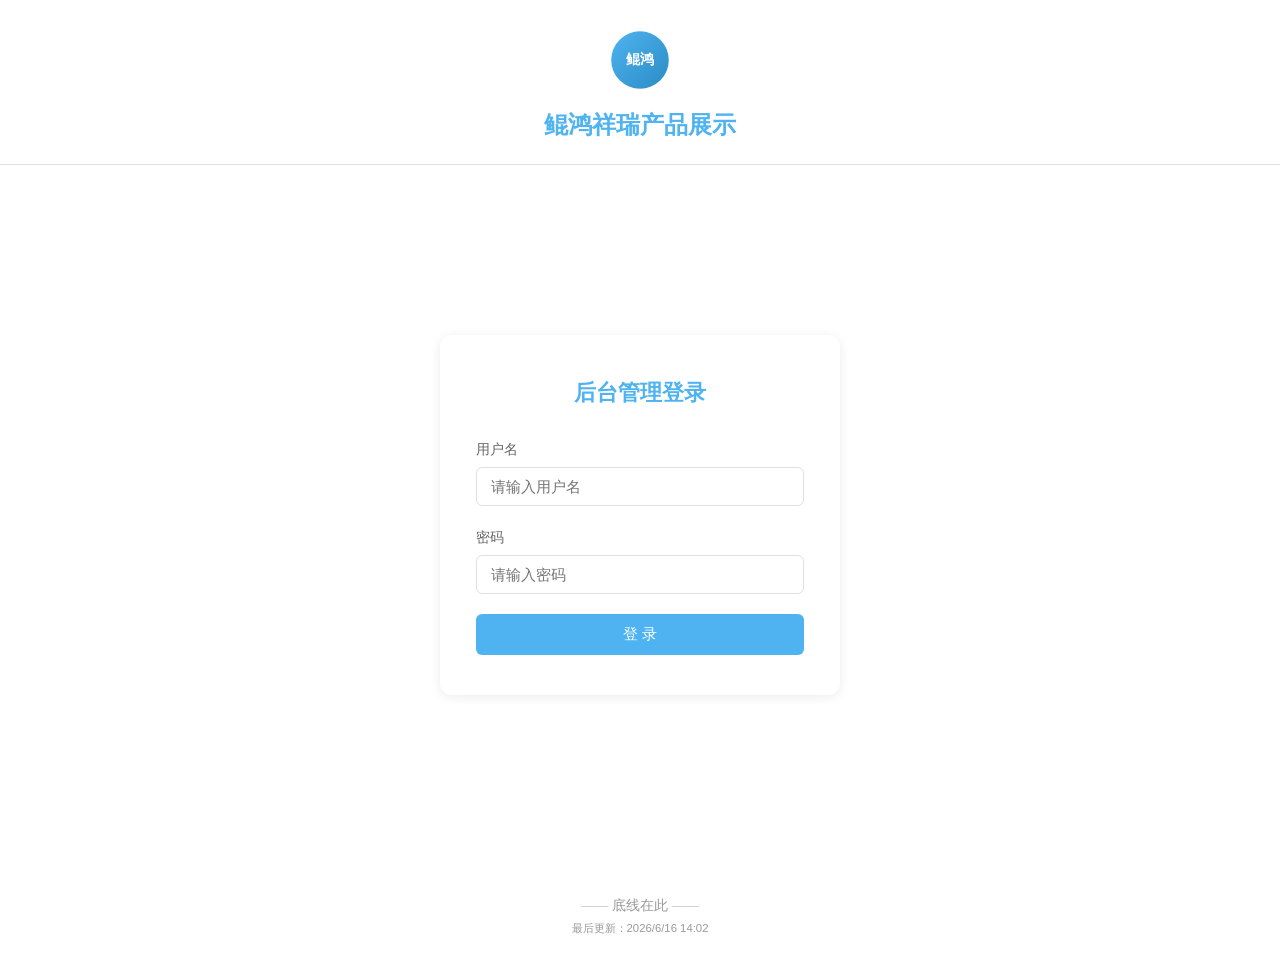
==== admin.html @ 7cc01976 "Initial commit" ====
<!DOCTYPE html>
<html lang="zh-CN">
<head>
  <meta charset="UTF-8" />
  <meta name="viewport" content="width=device-width, initial-scale=1.0" />
  <meta name="description" content="鲲鸿祥瑞产品展示 - 后台管理" />
  <title>后台管理 - 鲲鸿祥瑞产品展示</title>
  <link rel="stylesheet" href="css/style.css" />
</head>
<body>

  <!-- Header -->
  <header class="site-header">
    <a href="index.html" class="logo-link">
      <img src="images/logo.svg" alt="鲲鸿祥瑞" class="logo-img" />
    </a>
    <h1 class="site-title">鲲鸿祥瑞产品展示</h1>
  </header>

  <!-- Login -->
  <div class="login-container" id="loginContainer">
    <div class="login-card">
      <h2>后台管理登录</h2>
      <form id="loginForm">
        <div class="form-group">
          <label for="username">用户名</label>
          <input type="text" id="username" placeholder="请输入用户名" required />
        </div>
        <div class="form-group">
          <label for="password">密码</label>
          <input type="password" id="password" placeholder="请输入密码" required />
        </div>
        <div class="error-msg" id="loginError"></div>
        <button type="submit" class="btn btn-primary">登 录</button>
      </form>
    </div>
  </div>

  <!-- Admin Panel (hidden until login) -->
  <div id="adminPanel" style="display:none;">
    <div class="admin-container">

      <div class="admin-header">
        <h1>后台管理 - 鲲鸿祥瑞产品展示</h1>
      </div>

      <!-- Add / Edit Product -->
      <div class="section-title" id="formTitle">添加新产品</div>
      <form class="admin-form" id="productForm">
        <div class="form-row">
          <div class="form-group">
            <label for="prodCategory">产品方向 *</label>
            <select id="prodCategory" required>
              <option value="">请选择</option>
              <option value="新疆">新疆</option>
              <option value="四川">四川</option>
              <option value="甘/青">甘/青</option>
              <option value="邮轮">邮轮</option>
              <option value="云南">云南</option>
            </select>
          </div>
          <div class="form-group">
            <label for="prodName">海报名称 *</label>
            <input type="text" id="prodName" placeholder="产品名称" required />
          </div>
        </div>
        <div class="form-row">
          <div class="form-group">
            <label for="prodDays">天数 *</label>
            <input type="text" id="prodDays" placeholder="如：8天7晚" required />
          </div>
          <div class="form-group">
            <label for="posterInput">海报图片</label>
            <input type="file" id="posterInput" accept="image/*" />
            <img id="posterPreview" class="image-preview" style="display:none;" alt="预览" />
          </div>
        </div>
        <div class="form-row full">
          <div class="form-group">
            <label for="prodPolicy">收客细则 *</label>
            <textarea id="prodPolicy" placeholder="请输入收客细则..." required></textarea>
          </div>
        </div>
        <div class="form-row">
          <div class="form-group">
            <label for="itineraryInput">行程文件</label>
            <input type="file" id="itineraryInput" accept=".pdf,.doc,.docx,.jpg,.jpeg,.png,.webp" />
            <small id="itineraryName" style="display:none;color:var(--primary);"></small>
          </div>
        </div>
        <div class="form-row full" style="display:flex;gap:10px;">
          <button type="submit" class="btn btn-primary" style="width:auto;">保存产品</button>
          <button type="button" class="btn btn-sm" id="cancelEditBtn" style="display:none;background:#999;color:#fff;">取消编辑</button>
        </div>
      </form>

      <!-- Product List -->
      <div class="section-title">已有产品列表</div>
      <div class="admin-product-list">
        <table class="admin-table">
          <thead>
            <tr>
              <th>序号</th>
              <th>产品方向</th>
              <th>海报名称</th>
              <th>上传时间</th>
              <th>操作</th>
            </tr>
          </thead>
          <tbody id="productListBody"></tbody>
        </table>
        <div class="no-data" id="noData" style="display:none;">暂无产品数据</div>

        <div class="export-section">
          <button class="btn btn-outline" id="exportBtn">导出数据文件</button>
          <div class="export-hint">
            下载后请将文件放入 <code>H:\办公其他\渠道团产品汇总网站\js\</code> 目录替换原 data.js，然后上传到 GitHub。
          </div>
        </div>
      </div>

    </div>
  </div>

  <!-- Delete Confirm Modal -->
  <div class="modal-overlay" id="modalOverlay">
    <div class="modal-box">
      <h3>确认删除</h3>
      <p id="modalMessage"></p>
      <div class="modal-actions">
        <button class="btn btn-sm" id="modalCancel" style="background:#999;color:#fff;">取消</button>
        <button class="btn btn-danger" id="modalConfirm">确认删除</button>
      </div>
    </div>
  </div>

  <!-- Toast -->
  <div class="toast" id="toast"></div>

  <!-- Footer -->
  <footer class="site-footer">
    <span class="divider">——</span> 底线在此 <span class="divider">——</span>
    <br />
    <small>最后更新：2026/6/16 14:02</small>
  </footer>

  <!-- Scripts -->
  <script src="js/config.js"></script>
  <script src="js/data.js"></script>
  <script src="js/admin.js"></script>
</body>
</html>
---- css/style.css ----
/* ============================================
   鲲鸿祥瑞产品展示 - 全局样式
   更新日期：20260616
   ============================================ */

:root {
  --primary: #4eb3f0;
  --primary-dark: #3a9fd9;
  --primary-light: #e8f6fd;
  --bg: #ffffff;
  --bg-secondary: #f5f7fa;
  --text: #333333;
  --text-light: #666666;
  --text-muted: #999999;
  --border: #e0e0e0;
  --shadow: 0 2px 12px rgba(0, 0, 0, 0.08);
  --shadow-hover: 0 4px 20px rgba(0, 0, 0, 0.12);
  --radius: 8px;
  --font-stack: -apple-system, BlinkMacSystemFont, "Segoe UI", "PingFang SC", "Hiragino Sans GB", "Microsoft YaHei", "Helvetica Neue", Arial, sans-serif;
  --transition: all 0.25s ease;
}

/* ---------- Reset ---------- */
*, *::before, *::after {
  box-sizing: border-box;
  margin: 0;
  padding: 0;
}

html {
  font-size: 16px;
  -webkit-text-size-adjust: 100%;
}

body {
  font-family: var(--font-stack);
  color: var(--text);
  background-color: var(--bg);
  line-height: 1.6;
  min-height: 100vh;
}

a {
  color: var(--primary);
  text-decoration: none;
  transition: var(--transition);
}

a:hover {
  color: var(--primary-dark);
}

img {
  max-width: 100%;
  height: auto;
  display: block;
}

button {
  cursor: pointer;
  font-family: var(--font-stack);
  border: none;
  outline: none;
  transition: var(--transition);
}

input, textarea, select {
  font-family: var(--font-stack);
  outline: none;
  transition: var(--transition);
}

/* ---------- Header ---------- */
.site-header {
  text-align: center;
  padding: 30px 20px 20px;
  background: var(--bg);
  border-bottom: 1px solid var(--border);
}

.logo-link {
  display: inline-block;
  cursor: pointer;
  transition: var(--transition);
}

.logo-link:hover {
  opacity: 0.85;
}

.logo-img {
  width: 60px;
  height: 60px;
  margin: 0 auto 8px;
}

.site-title {
  font-size: 1.5rem;
  font-weight: 700;
  color: var(--primary);
  cursor: pointer;
  user-select: none;
}

.site-title:hover {
  color: var(--primary-dark);
}

/* ---------- Login ---------- */
.login-container {
  display: flex;
  justify-content: center;
  align-items: center;
  min-height: calc(100vh - 200px);
  padding: 40px 20px;
}

.login-card {
  background: var(--bg);
  border-radius: 12px;
  box-shadow: var(--shadow);
  padding: 40px 36px;
  width: 100%;
  max-width: 400px;
}

.login-card h2 {
  text-align: center;
  margin-bottom: 28px;
  color: var(--primary);
  font-size: 1.4rem;
}

.form-group {
  margin-bottom: 20px;
}

.form-group label {
  display: block;
  margin-bottom: 6px;
  font-size: 0.9rem;
  color: var(--text-light);
  font-weight: 500;
}

.form-group input,
.form-group textarea,
.form-group select {
  width: 100%;
  padding: 10px 14px;
  border: 1px solid var(--border);
  border-radius: 6px;
  font-size: 0.95rem;
  color: var(--text);
  background: var(--bg);
}

.form-group input:focus,
.form-group textarea:focus,
.form-group select:focus {
  border-color: var(--primary);
  box-shadow: 0 0 0 3px rgba(78, 179, 240, 0.15);
}

.form-group textarea {
  min-height: 100px;
  resize: vertical;
}

.error-msg {
  color: #e74c3c;
  font-size: 0.85rem;
  margin-top: 4px;
  display: none;
}

.error-msg.show {
  display: block;
}

/* ---------- Buttons ---------- */
.btn {
  display: inline-block;
  padding: 10px 24px;
  border-radius: 6px;
  font-size: 0.95rem;
  font-weight: 500;
  text-align: center;
  transition: var(--transition);
}

.btn-primary {
  background: var(--primary);
  color: #fff;
  width: 100%;
}

.btn-primary:hover {
  background: var(--primary-dark);
}

.btn-sm {
  padding: 6px 14px;
  font-size: 0.85rem;
}

.btn-danger {
  background: #e74c3c;
  color: #fff;
}

.btn-danger:hover {
  background: #c0392b;
}

.btn-outline {
  background: transparent;
  border: 1px solid var(--primary);
  color: var(--primary);
}

.btn-outline:hover {
  background: var(--primary);
  color: #fff;
}

/* ---------- Navigation ---------- */
.nav-bar {
  display: flex;
  flex-wrap: wrap;
  gap: 8px;
  justify-content: center;
  padding: 12px 20px;
  background: var(--bg);
  border-bottom: 1px solid var(--border);
  position: sticky;
  top: 0;
  z-index: 100;
}

.nav-btn {
  padding: 8px 20px;
  border-radius: 20px;
  background: var(--bg-secondary);
  color: var(--text);
  font-size: 0.9rem;
  border: 1px solid transparent;
}

.nav-btn:hover {
  background: var(--primary-light);
  color: var(--primary);
}

.nav-btn.active {
  background: var(--primary);
  color: #fff;
  border-color: var(--primary);
}

/* ---------- Side Nav (index) ---------- */
.side-nav {
  position: fixed;
  right: 20px;
  top: 50%;
  transform: translateY(-50%);
  background: var(--bg);
  border-radius: 12px;
  box-shadow: var(--shadow);
  padding: 16px 12px;
  z-index: 200;
  display: flex;
  flex-direction: column;
  gap: 6px;
  min-width: 80px;
}

.side-nav .nav-btn {
  display: block;
  text-align: center;
}

.side-nav .search-wrap {
  margin-top: 4px;
  display: flex;
  flex-direction: column;
  gap: 4px;
}

.side-nav .search-input {
  width: 100%;
  padding: 6px 10px;
  border: 1px solid var(--border);
  border-radius: 6px;
  font-size: 0.8rem;
}

.side-nav .search-btn {
  padding: 5px 10px;
  font-size: 0.8rem;
  background: var(--primary);
  color: #fff;
  border-radius: 6px;
}

/* ---------- Masonry ---------- */
.masonry-container {
  padding: 20px;
  margin-right: 120px;
}

/* Columns by screen size */
.masonry {
  column-count: 4;
  column-gap: 16px;
}

.masonry-item {
  break-inside: avoid;
  margin-bottom: 16px;
  background: var(--bg);
  border-radius: var(--radius);
  box-shadow: var(--shadow);
  overflow: hidden;
  transition: var(--transition);
}

.masonry-item:hover {
  box-shadow: var(--shadow-hover);
  transform: translateY(-2px);
}

.masonry-item .poster-link {
  display: block;
  cursor: pointer;
}

.masonry-item .poster-img {
  width: 100%;
  max-width: 400px;
  display: block;
}

.masonry-item .poster-info {
  padding: 10px 12px;
}

.masonry-item .poster-name {
  font-size: 0.9rem;
  font-weight: 500;
  color: var(--text);
  line-height: 1.4;
}

.masonry-item .poster-time {
  font-size: 0.78rem;
  color: var(--text-muted);
  margin-top: 4px;
}

/* ---------- Product Table (detail) ---------- */
.product-table-container {
  padding: 20px;
  overflow-x: auto;
}

.product-table {
  width: 100%;
  border-collapse: collapse;
  font-size: 0.9rem;
}

.product-table th {
  background: var(--primary-light);
  color: var(--text);
  padding: 12px 10px;
  text-align: left;
  font-weight: 600;
  white-space: nowrap;
}

.product-table td {
  padding: 10px;
  border-bottom: 1px solid var(--border);
  vertical-align: middle;
}

.product-table tbody tr {
  transition: var(--transition);
}

.product-table tbody tr:hover {
  background: var(--bg-secondary);
}

.product-table .thumb-img {
  width: 80px;
  border-radius: 4px;
  cursor: pointer;
}

.policy-cell {
  max-width: 220px;
  overflow: hidden;
  text-overflow: ellipsis;
  white-space: nowrap;
  cursor: pointer;
  transition: var(--transition);
}

.policy-cell.expanded {
  white-space: normal;
  max-width: 400px;
}

.file-icon-link {
  display: inline-flex;
  align-items: center;
  gap: 4px;
  color: var(--primary);
  font-size: 0.85rem;
  cursor: pointer;
}

.file-icon-link:hover {
  color: var(--primary-dark);
}

/* ---------- Admin ---------- */
.admin-container {
  max-width: 1000px;
  margin: 0 auto;
  padding: 24px 20px;
}

.admin-header {
  text-align: center;
  margin-bottom: 28px;
}

.admin-header h1 {
  font-size: 1.4rem;
  color: var(--primary);
}

.section-title {
  font-size: 1.1rem;
  font-weight: 600;
  margin-bottom: 16px;
  padding-bottom: 8px;
  border-bottom: 2px solid var(--primary-light);
}

.admin-form {
  background: var(--bg);
  border-radius: var(--radius);
  box-shadow: var(--shadow);
  padding: 24px;
  margin-bottom: 24px;
}

.admin-form .form-row {
  display: grid;
  grid-template-columns: 1fr 1fr;
  gap: 16px;
}

.admin-form .form-row.full {
  grid-template-columns: 1fr;
}

.admin-form .image-preview {
  margin-top: 8px;
  max-width: 200px;
  border-radius: 6px;
}

.admin-product-list {
  background: var(--bg);
  border-radius: var(--radius);
  box-shadow: var(--shadow);
  padding: 24px;
  overflow-x: auto;
}

.admin-table {
  width: 100%;
  border-collapse: collapse;
  font-size: 0.88rem;
}

.admin-table th {
  background: var(--bg-secondary);
  padding: 10px 8px;
  text-align: left;
  font-weight: 600;
}

.admin-table td {
  padding: 8px;
  border-bottom: 1px solid var(--border);
}

.admin-table tbody tr:hover {
  background: var(--primary-light);
}

.action-btns {
  display: flex;
  gap: 6px;
}

.export-section {
  margin-top: 16px;
  text-align: right;
}

.export-hint {
  font-size: 0.82rem;
  color: var(--text-muted);
  margin-top: 8px;
}

/* ---------- Footer ---------- */
.site-footer {
  text-align: center;
  padding: 30px 20px;
  color: var(--text-muted);
  font-size: 0.85rem;
}

.site-footer .divider {
  color: #ccc;
}

/* ---------- Modal ---------- */
.modal-overlay {
  display: none;
  position: fixed;
  inset: 0;
  background: rgba(0, 0, 0, 0.5);
  z-index: 999;
  justify-content: center;
  align-items: center;
}

.modal-overlay.show {
  display: flex;
}

.modal-box {
  background: var(--bg);
  border-radius: 12px;
  padding: 28px;
  max-width: 500px;
  width: 90%;
  box-shadow: 0 8px 32px rgba(0, 0, 0, 0.2);
}

.modal-box h3 {
  margin-bottom: 16px;
}

.modal-actions {
  display: flex;
  justify-content: flex-end;
  gap: 10px;
  margin-top: 20px;
}

/* ---------- Toast ---------- */
.toast {
  position: fixed;
  top: 20px;
  left: 50%;
  transform: translateX(-50%);
  background: #333;
  color: #fff;
  padding: 10px 24px;
  border-radius: 20px;
  font-size: 0.9rem;
  z-index: 1000;
  opacity: 0;
  transition: opacity 0.3s ease;
  pointer-events: none;
}

.toast.show {
  opacity: 1;
}

.toast.success {
  background: #27ae60;
}

.toast.error {
  background: #e74c3c;
}

/* ---------- No data ---------- */
.no-data {
  text-align: center;
  color: var(--text-muted);
  padding: 60px 20px;
  font-size: 1rem;
}

/* ============================================
   Responsive
   ============================================ */

/* Desktop wide: 5 cols */
@media (min-width: 1400px) {
  .masonry {
    column-count: 5;
  }
}

/* Desktop: 4 cols */
@media (min-width: 1025px) and (max-width: 1399px) {
  .masonry {
    column-count: 4;
  }
}

/* Tablet: 3 cols */
@media (min-width: 769px) and (max-width: 1024px) {
  .masonry {
    column-count: 3;
  }
  .side-nav {
    right: 10px;
    min-width: 70px;
    padding: 12px 8px;
  }
  .masonry-container {
    margin-right: 100px;
  }
  .admin-form .form-row {
    grid-template-columns: 1fr;
  }
}

/* Tablet / small: 2-3 cols */
@media (min-width: 481px) and (max-width: 768px) {
  .masonry {
    column-count: 3;
    column-gap: 10px;
  }
  .masonry-item {
    margin-bottom: 10px;
  }
  .masonry-container {
    margin-right: 0;
    padding: 10px;
  }
  .side-nav {
    position: fixed;
    bottom: 0;
    left: 0;
    right: 0;
    top: auto;
    transform: none;
    flex-direction: row;
    border-radius: 0;
    padding: 8px 10px;
    gap: 4px;
    overflow-x: auto;
    box-shadow: 0 -2px 8px rgba(0,0,0,0.08);
  }
  .side-nav .nav-btn {
    white-space: nowrap;
    flex-shrink: 0;
    font-size: 0.8rem;
    padding: 6px 12px;
  }
  .side-nav .search-wrap {
    flex-direction: row;
    flex-shrink: 0;
    gap: 4px;
  }
  .side-nav .search-input {
    width: 100px;
  }
  .site-footer {
    padding-bottom: 70px;
  }
  .product-table th:nth-child(4),
  .product-table td:nth-child(4) {
    display: none;
  }
}

/* Phone: 2 cols */
@media (max-width: 480px) {
  .masonry {
    column-count: 2;
    column-gap: 8px;
  }
  .masonry-item {
    margin-bottom: 8px;
  }
  .masonry-container {
    margin-right: 0;
    padding: 8px;
  }
  .masonry-item .poster-name {
    font-size: 0.8rem;
  }
  .masonry-item .poster-time {
    font-size: 0.72rem;
  }
  .side-nav {
    position: fixed;
    bottom: 0;
    left: 0;
    right: 0;
    top: auto;
    transform: none;
    flex-direction: row;
    border-radius: 0;
    padding: 6px 8px;
    gap: 3px;
    overflow-x: auto;
    box-shadow: 0 -2px 8px rgba(0,0,0,0.08);
  }
  .side-nav .nav-btn {
    white-space: nowrap;
    flex-shrink: 0;
    font-size: 0.75rem;
    padding: 5px 10px;
  }
  .side-nav .search-wrap {
    flex-direction: row;
    flex-shrink: 0;
    gap: 3px;
  }
  .side-nav .search-input {
    width: 80px;
    font-size: 0.75rem;
  }
  .site-footer {
    padding-bottom: 70px;
  }
  .site-header {
    padding: 20px 12px 12px;
  }
  .site-title {
    font-size: 1.2rem;
  }
  /* Detail table -> card */
  .product-table thead {
    display: none;
  }
  .product-table tbody tr {
    display: block;
    margin-bottom: 12px;
    border: 1px solid var(--border);
    border-radius: var(--radius);
    padding: 10px;
  }
  .product-table tbody td {
    display: flex;
    justify-content: space-between;
    align-items: center;
    padding: 6px 0;
    border-bottom: 1px dotted var(--border);
  }
  .product-table tbody td:last-child {
    border-bottom: none;
  }
  .product-table tbody td::before {
    content: attr(data-label);
    font-weight: 600;
    color: var(--text-light);
    font-size: 0.8rem;
    flex-shrink: 0;
    margin-right: 10px;
  }
  .admin-form .form-row {
    grid-template-columns: 1fr;
  }
  .admin-table {
    font-size: 0.78rem;
  }
}
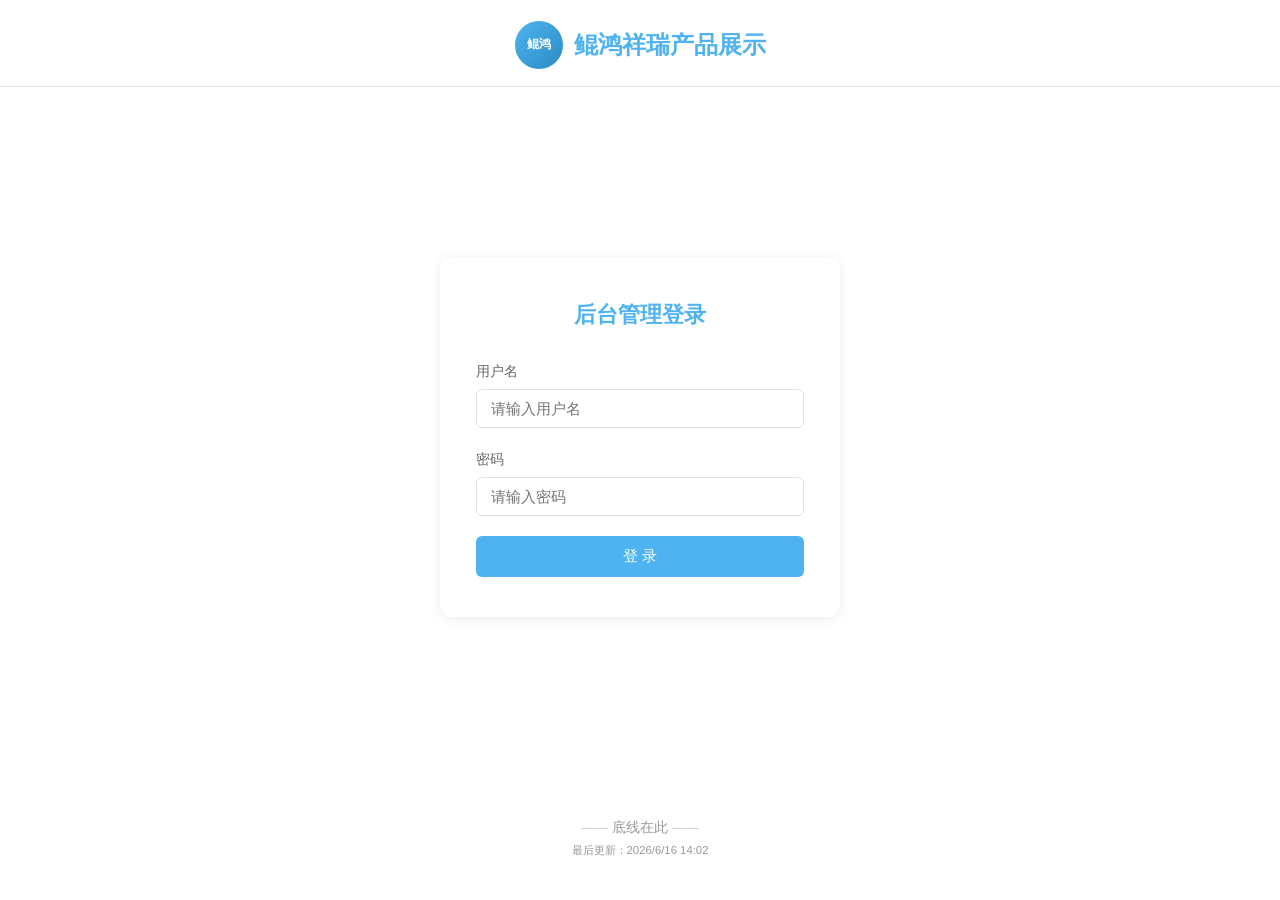
==== commit e7291830: "fix: data slimdown, modal, admin improvements" ====
--- a/admin.html
+++ b/admin.html
@@ -12,7 +12,7 @@
   <!-- Header -->
   <header class="site-header">
     <a href="index.html" class="logo-link">
-      <img src="images/logo.svg" alt="鲲鸿祥瑞" class="logo-img" />
+      <img src="images/logo.svg" alt="鲲鸿祥瑞" class="logo-img" id="headerLogoImg" />
     </a>
     <h1 class="site-title">鲲鸿祥瑞产品展示</h1>
   </header>
@@ -44,77 +44,157 @@
         <h1>后台管理 - 鲲鸿祥瑞产品展示</h1>
       </div>
 
-      <!-- Add / Edit Product -->
-      <div class="section-title" id="formTitle">添加新产品</div>
-      <form class="admin-form" id="productForm">
-        <div class="form-row">
-          <div class="form-group">
-            <label for="prodCategory">产品方向 *</label>
-            <select id="prodCategory" required>
-              <option value="">请选择</option>
-              <option value="新疆">新疆</option>
-              <option value="四川">四川</option>
-              <option value="甘/青">甘/青</option>
-              <option value="邮轮">邮轮</option>
-              <option value="云南">云南</option>
-            </select>
-          </div>
-          <div class="form-group">
-            <label for="prodName">海报名称 *</label>
-            <input type="text" id="prodName" placeholder="产品名称" required />
-          </div>
-        </div>
-        <div class="form-row">
-          <div class="form-group">
-            <label for="prodDays">天数 *</label>
-            <input type="text" id="prodDays" placeholder="如：8天7晚" required />
-          </div>
-          <div class="form-group">
-            <label for="posterInput">海报图片</label>
-            <input type="file" id="posterInput" accept="image/*" />
-            <img id="posterPreview" class="image-preview" style="display:none;" alt="预览" />
-          </div>
-        </div>
-        <div class="form-row full">
-          <div class="form-group">
-            <label for="prodPolicy">收客细则 *</label>
-            <textarea id="prodPolicy" placeholder="请输入收客细则..." required></textarea>
-          </div>
-        </div>
-        <div class="form-row">
-          <div class="form-group">
-            <label for="itineraryInput">行程文件</label>
-            <input type="file" id="itineraryInput" accept=".pdf,.doc,.docx,.jpg,.jpeg,.png,.webp" />
-            <small id="itineraryName" style="display:none;color:var(--primary);"></small>
-          </div>
-        </div>
-        <div class="form-row full" style="display:flex;gap:10px;">
-          <button type="submit" class="btn btn-primary" style="width:auto;">保存产品</button>
-          <button type="button" class="btn btn-sm" id="cancelEditBtn" style="display:none;background:#999;color:#fff;">取消编辑</button>
-        </div>
-      </form>
-
-      <!-- Product List -->
-      <div class="section-title">已有产品列表</div>
-      <div class="admin-product-list">
-        <table class="admin-table">
-          <thead>
-            <tr>
-              <th>序号</th>
-              <th>产品方向</th>
-              <th>海报名称</th>
-              <th>上传时间</th>
-              <th>操作</th>
-            </tr>
-          </thead>
-          <tbody id="productListBody"></tbody>
-        </table>
-        <div class="no-data" id="noData" style="display:none;">暂无产品数据</div>
-
-        <div class="export-section">
-          <button class="btn btn-outline" id="exportBtn">导出数据文件</button>
-          <div class="export-hint">
-            下载后请将文件放入 <code>H:\办公其他\渠道团产品汇总网站\js\</code> 目录替换原 data.js，然后上传到 GitHub。
+      <!-- Tab Navigation -->
+      <div class="tab-nav" id="tabNav">
+        <button class="tab-btn active" data-tab="tab-products">产品管理</button>
+        <button class="tab-btn" data-tab="tab-config">网站配置</button>
+        <button class="tab-btn" data-tab="tab-users">用户管理</button>
+        <button class="tab-btn" data-tab="tab-export">导出部署</button>
+      </div>
+
+      <!-- ============ Tab 1: 产品管理 ============ -->
+      <div class="tab-panel active" id="tab-products">
+
+        <div class="section-title" id="formTitle">添加新产品</div>
+        <form class="admin-form" id="productForm">
+          <div class="form-row">
+            <div class="form-group">
+              <label for="prodCategory">产品方向 *</label>
+              <input type="text" id="prodCategory" list="categoryDatalist" placeholder="请选择或输入产品方向" required />
+              <datalist id="categoryDatalist"></datalist>
+            </div>
+            <div class="form-group">
+              <label for="prodName">海报名称 *</label>
+              <input type="text" id="prodName" placeholder="产品名称" required />
+            </div>
+          </div>
+          <div class="form-row">
+            <div class="form-group">
+              <label for="prodDays">天数 *</label>
+              <input type="text" id="prodDays" placeholder="如：8天7晚" required />
+            </div>
+            <div class="form-group">
+              <label for="posterInput">海报图片</label>
+              <input type="file" id="posterInput" accept="image/*" />
+              <img id="posterPreview" class="image-preview" style="display:none;" alt="预览" />
+            </div>
+          </div>
+          <div class="form-row full">
+            <div class="form-group">
+              <label for="prodPolicy">收客细则 *</label>
+              <textarea id="prodPolicy" placeholder="请输入收客细则..." required></textarea>
+            </div>
+          </div>
+          <div class="form-row">
+            <div class="form-group">
+              <label for="itineraryInput">行程文件</label>
+              <input type="file" id="itineraryInput" accept=".pdf,.doc,.docx,.jpg,.jpeg,.png,.webp" />
+              <small id="itineraryName" style="display:none;color:var(--primary);"></small>
+            </div>
+          </div>
+          <div class="form-row full" style="display:flex;gap:10px;">
+            <button type="submit" class="btn btn-primary" style="width:auto;">保存产品</button>
+            <button type="button" class="btn btn-sm" id="cancelEditBtn" style="display:none;background:#999;color:#fff;">取消编辑</button>
+          </div>
+        </form>
+
+        <div class="section-title">已有产品列表</div>
+        <div class="admin-product-list">
+          <table class="admin-table">
+            <thead>
+              <tr>
+                <th>序号</th>
+                <th>产品方向</th>
+                <th>海报名称</th>
+                <th>上传时间</th>
+                <th>操作</th>
+              </tr>
+            </thead>
+            <tbody id="productListBody"></tbody>
+          </table>
+          <div class="no-data" id="noData" style="display:none;">暂无产品数据</div>
+        </div>
+
+      </div>
+
+      <!-- ============ Tab 2: 网站配置 ============ -->
+      <div class="tab-panel" id="tab-config">
+
+        <!-- 模块A: Logo替换 -->
+        <div class="section-title">Logo 替换</div>
+        <div class="config-card">
+          <div class="logo-preview-box">
+            <p>当前 Logo：</p>
+            <img id="logoPreviewImg" src="images/logo.svg" alt="Logo预览" class="logo-preview-img" />
+          </div>
+          <div class="form-row" style="margin-top:16px;">
+            <div class="form-group">
+              <label for="logoFileInput">选择新 Logo（png/jpg/svg）</label>
+              <input type="file" id="logoFileInput" accept="image/png,image/jpeg,image/svg+xml,.svg" />
+            </div>
+          </div>
+        </div>
+
+        <!-- 模块B: 快速导航分类管理 -->
+        <div class="section-title">快速导航分类管理</div>
+        <div class="config-card">
+          <p class="config-hint">星标分类出现在首页快速导航（最多5个）。非星标分类仅作为产品方向选项。</p>
+          <div class="category-list" id="categoryList">
+            <!-- 动态填充 -->
+          </div>
+          <div class="add-category-row">
+            <input type="text" id="newCategoryInput" placeholder="输入新分类名称" maxlength="20" />
+            <button class="btn btn-primary" id="addCategoryBtn" style="width:auto;">新增分类</button>
+          </div>
+        </div>
+
+      </div>
+
+      <!-- ============ Tab 3: 用户管理 ============ -->
+      <div class="tab-panel" id="tab-users">
+        <div class="section-title">详情页登录用户管理</div>
+        <div class="config-card">
+          <table class="user-table" id="userTable">
+            <thead>
+              <tr>
+                <th>序号</th>
+                <th>用户名</th>
+                <th>密码</th>
+                <th>操作</th>
+              </tr>
+            </thead>
+            <tbody id="userTableBody"></tbody>
+          </table>
+          <div class="add-user-row">
+            <button class="btn btn-primary" id="addUserBtn" style="width:auto;">新增用户</button>
+          </div>
+        </div>
+      </div>
+
+      <!-- ============ Tab 4: 导出部署 ============ -->
+      <div class="tab-panel" id="tab-export">
+        <div class="section-title">导出部署</div>
+        <div class="config-card">
+          <div class="export-actions">
+            <div class="export-item">
+              <button class="btn btn-outline export-btn" id="exportDataBtn">导出 data.js</button>
+              <p class="export-desc">导出产品数据文件</p>
+            </div>
+            <div class="export-item">
+              <button class="btn btn-outline export-btn" id="exportConfigBtn">导出 config.js</button>
+              <p class="export-desc">导出网站配置（Logo路径、分类、用户）</p>
+            </div>
+            <div class="export-item">
+              <button class="btn btn-outline export-btn" id="batchExportImagesBtn">批量导出图片</button>
+              <p class="export-desc">批量下载所有产品海报图片文件</p>
+            </div>
+            <div class="export-item">
+              <button class="btn btn-primary export-btn" id="exportAllBtn">导出全部并下载</button>
+              <p class="export-desc">打包导出 data.js + config.js</p>
+            </div>
+          </div>
+          <div class="export-hint" style="text-align:center;">
+            下载后将文件放入 <code>H:\办公其他\渠道团产品汇总网站\</code> 对应目录替换原文件。图片放入 <code>images\</code> 文件夹。
           </div>
         </div>
       </div>
@@ -125,12 +205,38 @@
   <!-- Delete Confirm Modal -->
   <div class="modal-overlay" id="modalOverlay">
     <div class="modal-box">
-      <h3>确认删除</h3>
+      <h3 id="modalTitle">确认删除</h3>
       <p id="modalMessage"></p>
       <div class="modal-actions">
         <button class="btn btn-sm" id="modalCancel" style="background:#999;color:#fff;">取消</button>
         <button class="btn btn-danger" id="modalConfirm">确认删除</button>
       </div>
+    </div>
+  </div>
+
+  <!-- User Edit Modal -->
+  <div class="modal-overlay" id="userModalOverlay">
+    <div class="modal-box">
+      <h3 id="userModalTitle">编辑用户</h3>
+      <form id="userForm">
+        <div class="form-group">
+          <label for="userFormUsername">用户名</label>
+          <input type="text" id="userFormUsername" placeholder="请输入用户名" required />
+        </div>
+        <div class="form-group">
+          <label for="userFormPassword">密码</label>
+          <input type="text" id="userFormPassword" placeholder="请输入密码" required />
+        </div>
+        <div class="form-group">
+          <label for="userFormConfirm">确认密码</label>
+          <input type="text" id="userFormConfirm" placeholder="请再次输入密码" required />
+        </div>
+        <div class="error-msg" id="userFormError" style="color:#e74c3c;"></div>
+        <div class="modal-actions">
+          <button type="button" class="btn btn-sm" id="userModalCancel" style="background:#999;color:#fff;">取消</button>
+          <button type="submit" class="btn btn-primary" style="width:auto;">保存</button>
+        </div>
+      </form>
     </div>
   </div>
 
--- a/css/style.css
+++ b/css/style.css
@@ -72,16 +72,21 @@
 
 /* ---------- Header ---------- */
 .site-header {
-  text-align: center;
-  padding: 30px 20px 20px;
+  display: flex;
+  align-items: center;
+  justify-content: center;
+  gap: 10px;
+  padding: 20px 20px 16px;
   background: var(--bg);
   border-bottom: 1px solid var(--border);
 }
 
 .logo-link {
-  display: inline-block;
+  display: inline-flex;
+  align-items: center;
   cursor: pointer;
   transition: var(--transition);
+  flex-shrink: 0;
 }
 
 .logo-link:hover {
@@ -89,9 +94,9 @@
 }
 
 .logo-img {
-  width: 60px;
-  height: 60px;
-  margin: 0 auto 8px;
+  height: 50px;
+  width: auto;
+  display: block;
 }
 
 .site-title {
@@ -100,6 +105,7 @@
   color: var(--primary);
   cursor: pointer;
   user-select: none;
+  white-space: nowrap;
 }
 
 .site-title:hover {
@@ -229,13 +235,39 @@
   display: flex;
   flex-wrap: wrap;
   gap: 8px;
-  justify-content: center;
+  align-items: center;
+  justify-content: flex-start;
   padding: 12px 20px;
   background: var(--bg);
   border-bottom: 1px solid var(--border);
   position: sticky;
   top: 0;
   z-index: 100;
+}
+
+.nav-search-wrap {
+  display: flex;
+  align-items: center;
+  gap: 6px;
+}
+
+.nav-search-input {
+  padding: 6px 12px;
+  border: 1px solid var(--border);
+  border-radius: 6px;
+  font-size: 0.85rem;
+  width: 200px;
+  transition: var(--transition);
+}
+
+.nav-search-input:focus {
+  border-color: var(--primary);
+  box-shadow: 0 0 0 3px rgba(78, 179, 240, 0.15);
+}
+
+.nav-search-btn {
+  padding: 6px 14px;
+  font-size: 0.85rem;
 }
 
 .nav-btn {
@@ -309,15 +341,15 @@
   margin-right: 120px;
 }
 
-/* Columns by screen size */
 .masonry {
   column-count: 4;
-  column-gap: 16px;
+  column-gap: 12px;
 }
 
 .masonry-item {
   break-inside: avoid;
-  margin-bottom: 16px;
+  margin-bottom: 12px;
+  width: 240px;
   background: var(--bg);
   border-radius: var(--radius);
   box-shadow: var(--shadow);
@@ -337,7 +369,7 @@
 
 .masonry-item .poster-img {
   width: 100%;
-  max-width: 400px;
+  height: auto;
   display: block;
 }
 
@@ -519,6 +551,234 @@
   font-size: 0.82rem;
   color: var(--text-muted);
   margin-top: 8px;
+}
+
+/* ---------- Tab Navigation ---------- */
+.tab-nav {
+  display: flex;
+  gap: 0;
+  border-bottom: 2px solid var(--primary-light);
+  margin-bottom: 24px;
+  flex-wrap: wrap;
+}
+
+.tab-btn {
+  padding: 10px 24px;
+  background: transparent;
+  color: var(--text-light);
+  font-size: 0.95rem;
+  border: none;
+  border-bottom: 2px solid transparent;
+  margin-bottom: -2px;
+  cursor: pointer;
+  transition: var(--transition);
+  font-weight: 500;
+}
+
+.tab-btn:hover {
+  color: var(--primary);
+  background: var(--primary-light);
+}
+
+.tab-btn.active {
+  color: var(--primary);
+  border-bottom-color: var(--primary);
+  font-weight: 600;
+}
+
+.tab-panel {
+  display: none;
+}
+
+.tab-panel.active {
+  display: block;
+}
+
+/* ---------- Config Card ---------- */
+.config-card {
+  background: var(--bg);
+  border-radius: var(--radius);
+  box-shadow: var(--shadow);
+  padding: 24px;
+  margin-bottom: 24px;
+}
+
+.config-hint {
+  font-size: 0.85rem;
+  color: var(--text-muted);
+  margin-bottom: 16px;
+  padding: 8px 12px;
+  background: var(--bg-secondary);
+  border-radius: 6px;
+}
+
+/* ---------- Logo Preview ---------- */
+.logo-preview-box {
+  display: flex;
+  align-items: center;
+  gap: 16px;
+  padding: 16px;
+  background: var(--bg-secondary);
+  border-radius: var(--radius);
+  border: 1px dashed var(--border);
+}
+
+.logo-preview-box p {
+  font-size: 0.9rem;
+  color: var(--text-light);
+  white-space: nowrap;
+}
+
+.logo-preview-img {
+  width: 80px;
+  height: 80px;
+  object-fit: contain;
+  border-radius: 6px;
+  background: #fff;
+  padding: 4px;
+}
+
+/* ---------- Category List ---------- */
+.category-list {
+  display: flex;
+  flex-direction: column;
+  gap: 6px;
+  margin-bottom: 16px;
+}
+
+.category-row {
+  display: flex;
+  align-items: center;
+  gap: 12px;
+  padding: 10px 14px;
+  background: var(--bg-secondary);
+  border-radius: 6px;
+  border: 1px solid var(--border);
+  transition: var(--transition);
+}
+
+.category-row:hover {
+  border-color: var(--primary);
+}
+
+.category-index {
+  font-size: 0.85rem;
+  color: var(--text-muted);
+  min-width: 24px;
+}
+
+.category-name {
+  flex: 1;
+  font-size: 0.95rem;
+  color: var(--text);
+  font-weight: 500;
+}
+
+/* Star button */
+.star-btn {
+  width: 36px;
+  height: 36px;
+  border: none;
+  background: transparent;
+  font-size: 1.4rem;
+  color: #ccc;
+  cursor: pointer;
+  transition: var(--transition);
+  display: flex;
+  align-items: center;
+  justify-content: center;
+  border-radius: 50%;
+  padding: 0;
+  line-height: 1;
+}
+
+.star-btn:hover {
+  color: #f0c040;
+  background: rgba(240, 192, 64, 0.1);
+}
+
+.star-btn.starred {
+  color: #f0c040;
+  text-shadow: 0 0 4px rgba(240, 192, 64, 0.5);
+}
+
+.add-category-row {
+  display: flex;
+  gap: 10px;
+  align-items: center;
+}
+
+.add-category-row input {
+  flex: 1;
+  padding: 10px 14px;
+  border: 1px solid var(--border);
+  border-radius: 6px;
+  font-size: 0.95rem;
+}
+
+.add-category-row input:focus {
+  border-color: var(--primary);
+  box-shadow: 0 0 0 3px rgba(78, 179, 240, 0.15);
+}
+
+/* ---------- User Table ---------- */
+.user-table {
+  width: 100%;
+  border-collapse: collapse;
+  font-size: 0.9rem;
+}
+
+.user-table th {
+  background: var(--bg-secondary);
+  padding: 10px 12px;
+  text-align: left;
+  font-weight: 600;
+  border-bottom: 2px solid var(--border);
+}
+
+.user-table td {
+  padding: 10px 12px;
+  border-bottom: 1px solid var(--border);
+}
+
+.user-table tbody tr:hover {
+  background: var(--primary-light);
+}
+
+.password-cell {
+  font-family: monospace;
+  letter-spacing: 2px;
+}
+
+.add-user-row {
+  margin-top: 16px;
+  text-align: right;
+}
+
+/* ---------- Export Actions ---------- */
+.export-actions {
+  display: flex;
+  flex-wrap: wrap;
+  gap: 20px;
+  justify-content: center;
+  margin-bottom: 20px;
+}
+
+.export-item {
+  display: flex;
+  flex-direction: column;
+  align-items: center;
+  gap: 8px;
+}
+
+.export-btn {
+  min-width: 200px;
+}
+
+.export-desc {
+  font-size: 0.82rem;
+  color: var(--text-muted);
+  text-align: center;
 }
 
 /* ---------- Footer ---------- */
@@ -639,6 +899,13 @@
   .admin-form .form-row {
     grid-template-columns: 1fr;
   }
+  .tab-btn {
+    padding: 10px 16px;
+    font-size: 0.88rem;
+  }
+  .nav-search-input {
+    width: 160px;
+  }
 }
 
 /* Tablet / small: 2-3 cols */
@@ -682,12 +949,35 @@
   .side-nav .search-input {
     width: 100px;
   }
+  .nav-search-input {
+    width: 140px;
+    font-size: 0.8rem;
+  }
   .site-footer {
     padding-bottom: 70px;
   }
   .product-table th:nth-child(4),
   .product-table td:nth-child(4) {
     display: none;
+  }
+  .tab-nav {
+    gap: 4px;
+  }
+  .tab-btn {
+    padding: 8px 12px;
+    font-size: 0.82rem;
+  }
+  .export-actions {
+    flex-direction: column;
+    align-items: center;
+  }
+  .category-row {
+    flex-wrap: wrap;
+    gap: 8px;
+  }
+  .logo-preview-box {
+    flex-direction: column;
+    align-items: flex-start;
   }
 }
 
@@ -743,12 +1033,19 @@
     padding-bottom: 70px;
   }
   .site-header {
-    padding: 20px 12px 12px;
+    padding: 14px 10px 10px;
   }
   .site-title {
-    font-size: 1.2rem;
-  }
-  /* Detail table -> card */
+    font-size: 1.1rem;
+  }
+  .logo-img {
+    height: 36px;
+  }
+  .nav-search-input {
+    width: 110px;
+    font-size: 0.75rem;
+    padding: 5px 8px;
+  }
   .product-table thead {
     display: none;
   }
@@ -783,4 +1080,66 @@
   .admin-table {
     font-size: 0.78rem;
   }
-}
+  .tab-nav {
+    flex-wrap: nowrap;
+    overflow-x: auto;
+  }
+  .tab-btn {
+    padding: 8px 12px;
+    font-size: 0.78rem;
+    white-space: nowrap;
+    flex-shrink: 0;
+  }
+  .export-actions {
+    flex-direction: column;
+    align-items: center;
+  }
+  .export-btn {
+    width: 100%;
+    min-width: auto;
+  }
+  .category-row {
+    flex-wrap: wrap;
+    gap: 6px;
+    padding: 8px 10px;
+  }
+  .add-category-row {
+    flex-direction: column;
+  }
+  .add-category-row input {
+    width: 100%;
+  }
+  .logo-preview-box {
+    flex-direction: column;
+    align-items: flex-start;
+  }
+  .user-table {
+    font-size: 0.78rem;
+  }
+  .user-table th,
+  .user-table td {
+    padding: 6px 8px;
+  }
+}
+
+/* ========== Image Modal ========== */
+.img-modal {
+  display: none;
+  position: fixed;
+  top: 0; left: 0;
+  width: 100vw; height: 100vh;
+  background: rgba(0,0,0,0.85);
+  z-index: 9999;
+  justify-content: center;
+  align-items: center;
+  cursor: zoom-out;
+  padding: 20px;
+  box-sizing: border-box;
+}
+.img-modal img {
+  max-width: 95vw;
+  max-height: 95vh;
+  object-fit: contain;
+  cursor: default;
+  box-shadow: 0 0 40px rgba(0,0,0,0.5);
+}
